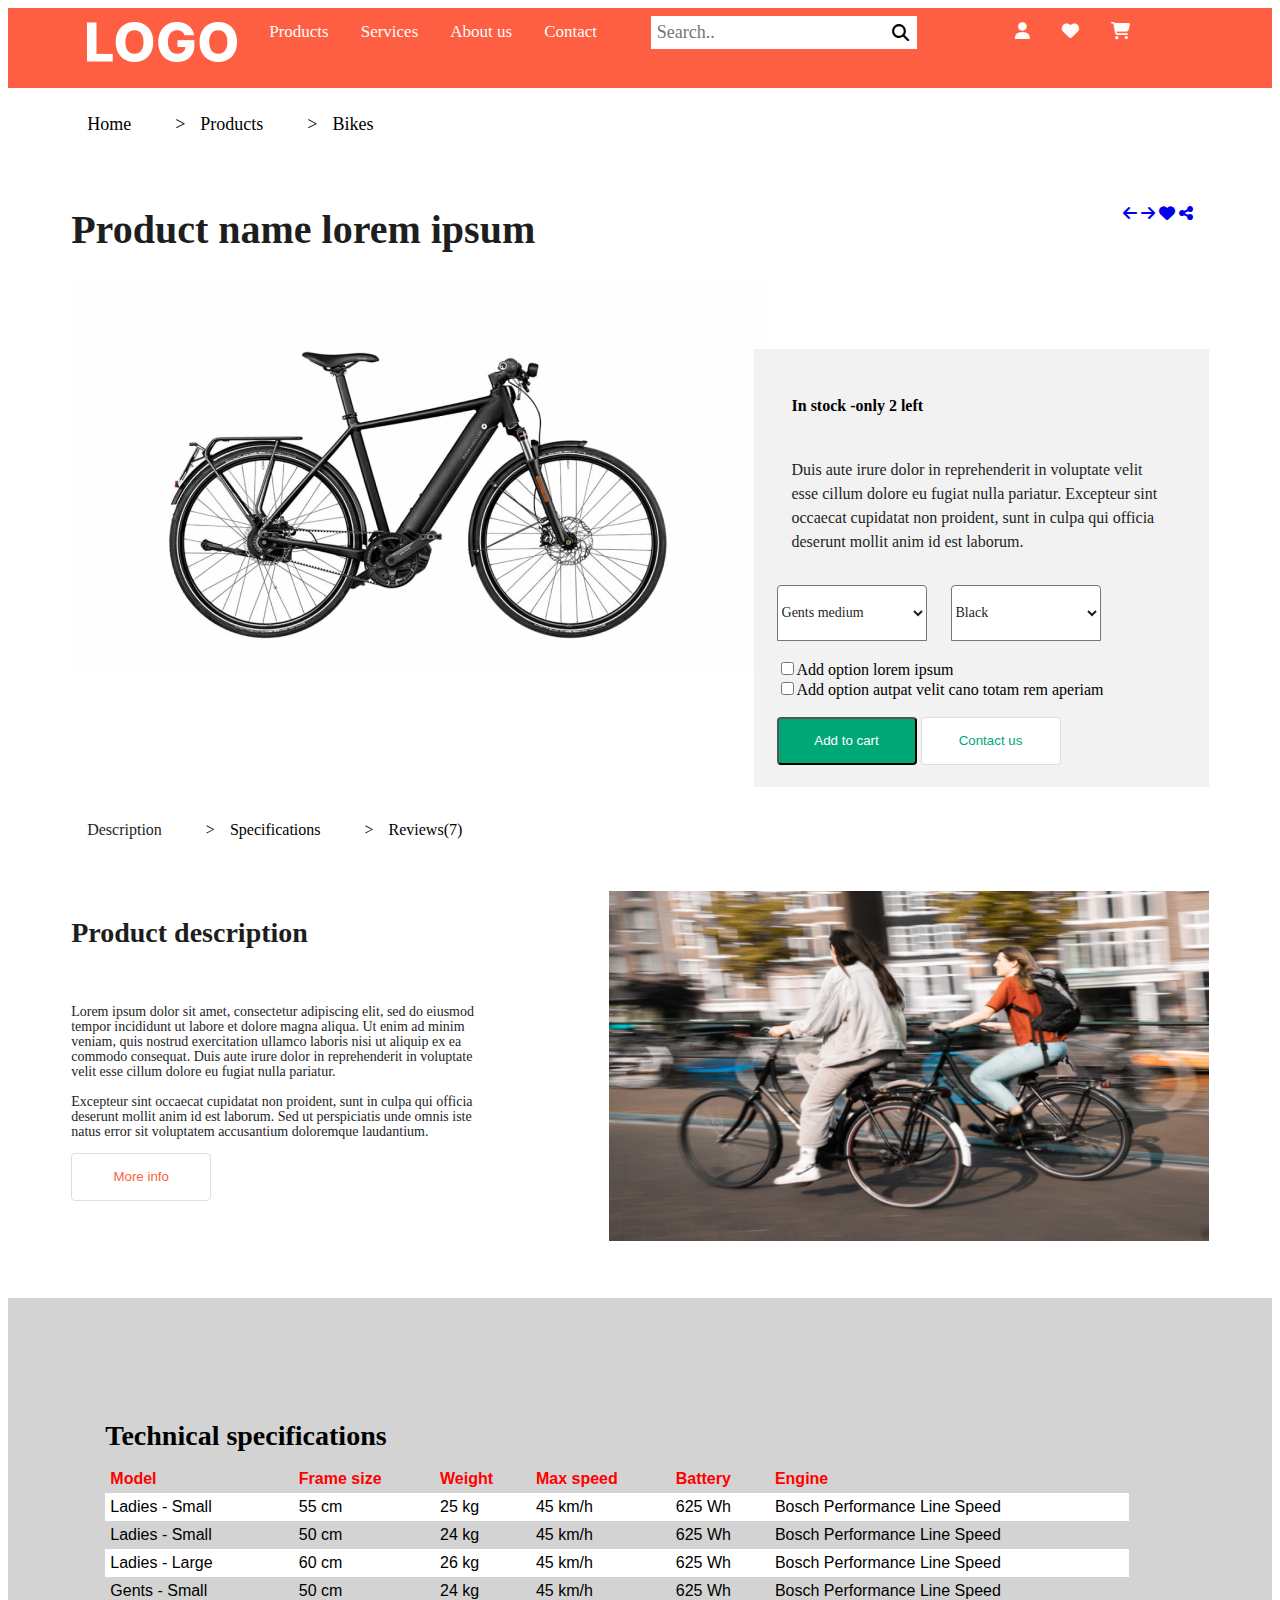
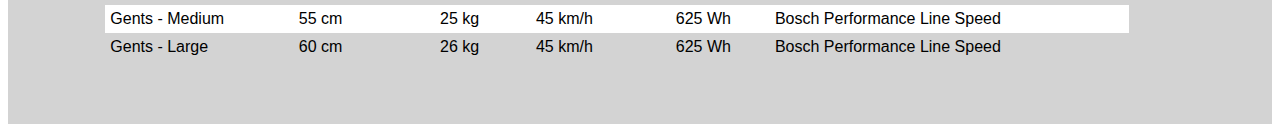
==== sass/Zadatak/stranica.html @ 8292824b "Header" ====
<html>
<head>
    <meta  name="description" content="Frontend test"></meta>
    <meta name="viewport" content="width=device-width, initial-scale=1.0">
    <title>LOGOO</title>
    <link rel = "stylesheet" href="stilizovanje.css">
    <script src="my_js.js"></script>
    <link rel="stylesheet" href="https://cdnjs.cloudflare.com/ajax/libs/font-awesome/6.3.0/css/all.min.css">
   
</head>
<body>
   
      <header>
                <div class="navmeni">
                    <a><img src="LOGO.png" alt="Logo" class="responsive"></a>
                    <a href="#home">Products</a>
                    <a href="#services">Services</a>
                    <a href="#aboutus">About us</a>
                    <a href="#contact" style="padding-right:5%;">Contact</a>

                    <div class="search-div">
                      <form action="">
                        <input type="text" placeholder="Search.." name="search">
                        <button><i class="fa fa-search"></i></button>
                      </form>
                    </div>
                    <div style="float:right;">
                    <a href="#user"><i class="fa fa-user"></i></a>
                    <a href="#heart"><i class="fa fa-heart"></i></a>
                    <a href="#cart-shoping"><i class="fa fa-cart-shopping"></i></a>
                </div>
                  </div>

        </div>

      </header>
      <div id="wrapper">
        <div class="breadcrumb" >

            <ul class="breadcrumb">
                <li id="home"><a>Home</a></li>
                <li id="prod"><a>Products</a></li>
                <li id ="bikes"><a>Bikes</a></li>
            </ul></br>
    
          </div>
        <h1 style="float:left">Product name lorem ipsum</h1>
        <div class="breadcrumb" style="float:right">

            <ul class="breadcrumb">
                <a href="#"><i class="fa-solid fa-arrow-left"></i></a>
                <a href="#"><i class="fa-solid fa-arrow-right"></i></a>
                <a href="#"><i class="fa fa-heart"></i></i></a>
                <a href="#"><i class="fa fa-share-nodes"></i></i></a>
            </ul></br>
    
          </div>
      <div id="div1">
        

        <div id="part1">
          <img src="image 1.png" alt="image1"/>


        </div>



        <div id="part2">
            <div style="padding:5%;">
            <h3>In stock -<b>only 2 left</b></h3>
            <p id="parag">Duis aute irure dolor in reprehenderit in voluptate velit esse cillum dolore eu fugiat nulla pariatur. 
              Excepteur sint occaecat cupidatat non proident, sunt in culpa qui officia deserunt mollit anim id est laborum.</p>

              <select name="model" id="model">
                <option value="medium">Gents medium</option>
             </select>
             <select name="color" id="color">
                <option value="color">Black</option>
             </select></br></br>

             
                    <input type="checkbox" id="myCheck">Add option lorem ipsum</br>
                    <input type="checkbox" id="Check">Add option autpat velit cano totam rem aperiam</br></br>
                    
                    <button type="button" id="Add">Add to cart</button>
                   
                    <button  id="popup" onclick="div_show()">Contact us </button>

                    <div id="abc">
                        
                        <div id="popupContact">
                       
                        
                        <form action="#" id="form1" method="post" name="form">
                        <img id="close" src="Zatvori.jpg" onclick ="div_hide()">
                        
                        
                        <hr>
                            <label>Contact us</label>
                        <input id="name" name="name" placeholder="Name" type="text">
                        <input id="email" name="email" placeholder="Email" type="text">
                        <textarea id="msg" name="message" placeholder="Message"></textarea>
                        <a href="javascript:%20check_empty()" id="submit">Send</a>
                        </form>
                        </div>
                        
                    </div>
        </div>
    
      </div>
</div>

      <div id="review">

        <ul class="breadcrumb">
            <li id="desc"><a>Description</a></li>
            <li id="spec"><a>Specifications</a></li>
            <li id ="rew"><a>Reviews(7)</a></li>
        </ul></br>

      </div>
        <div id="div2">
            <div id="part3">
            

            <h2>Product description</h2></br>
            
            <p id="parag2">Lorem ipsum dolor sit amet, consectetur adipiscing elit, sed do eiusmod tempor incididunt ut labore et dolore 
                magna aliqua. Ut enim ad minim veniam, quis nostrud exercitation ullamco laboris nisi ut aliquip ex ea commodo
                consequat. Duis aute irure dolor in reprehenderit in voluptate velit esse cillum dolore eu fugiat nulla pariatur.</br></br>
                Excepteur sint occaecat cupidatat non proident, sunt in culpa qui officia deserunt mollit anim id est laborum. Sed 
                ut perspiciatis unde omnis iste natus error sit voluptatem accusantium doloremque laudantium.</p></br>

                <button type="button" id="read">More info</button>

        </div>
        <div id="part4">
     <img src="maixent-viau-hQvzY0gXsdk-unsplash 1.png" alt="bicycle" style="width:600px; height:350px;" class="responsive"/></br>
        </div>

      
    </div>
</div></br></br></br>


    <footer>

<div style="padding:5%; ">
        <table>
            <caption>Technical specifications</caption>
  <tr>
    <th>Model</th>
    <th>Frame size</th>
    <th>Weight</th>
    <th>Max speed</th>
    <th>Battery</th>
    <th>Engine</th>
  </tr>
  <tr>
    <td>Ladies - Small</td>
    <td>55 cm</td>
    <td>25 kg</td>
    <td>45 km/h</td>
    <td>625 Wh</td>
    <td>Bosch Performance Line Speed</td>
  </tr>
  <tr>
    <td>Ladies - Small</td>
    <td>50 cm</td>
    <td>24 kg</td>
    <td>45 km/h</td>
    <td>625 Wh</td>
    <td>Bosch Performance Line Speed</td>
  </tr>
  <tr>
    <td>Ladies - Large</td>
    <td>60 cm</td>
    <td>26 kg</td>
    <td>45 km/h</td>
    <td>625 Wh</td>
    <td>Bosch Performance Line Speed</td>
  </tr>
  <tr>
    <td>Gents - Small</td>
    <td>50 cm</td>
    <td>24 kg</td>
    <td>45 km/h</td>
    <td>625 Wh</td>
    <td>Bosch Performance Line Speed</td>
  </tr>
  <tr>
    <td>Gents - Medium</td>
    <td>55 cm</td>
    <td>25 kg</td>
    <td>45 km/h</td>
    <td>625 Wh</td>
    <td>Bosch Performance Line Speed</td>
  </tr>
  <tr>
    <td>Gents - Large</td>
    <td>60 cm</td>
    <td>26 kg</td>
    <td>45 km/h</td>
    <td>625 Wh</td>
    <td>Bosch Performance Line Speed</td>
  </tr>
</table>
</div>
      </footer> 
  

</body>

</html>
---- sass/Zadatak/stilizovanje.css ----
#wrapper {
    margin-left: 5%;
    margin-right: 5%;
    
    height: 100%;
    background-color: #FFFFFF;
  }
 

  header {
    
   
    width: 100%;
    height: 80px;
    background: #FE5E41;
  }



 .image {
    
    float:left;
    padding-top: 30px;

    color: #FFFFFF;
 }

 .responsive {
    width:100%;
    height:auto;
 }
 

.navmeni {
    overflow: hidden;
    margin-right:10%;
    margin-left:5%;
    font-family: 'Inter';
    font-style: normal;
  }
  
  .navmeni a {
    float: left;
    display: block;
    color: rgb(255, 251, 251);
    text-align: center;
    padding: 14px 16px;
    text-decoration: none;
    font-size: 17px;
  }
  
  .navmeni a:hover {
    color: black;
  }
  
  
  .navmeni .search-div {
    float: left;
  }
  
  .navmeni input[type=text] {
    float: left;
    padding: 6px;
    margin-top: 8px;
    font-size: 18px;
    border: none;
  }
  
  .navmeni .search-div button {
    float: left;
    padding: 8px;
    margin-top: 8px;
    margin-right: 16px;
    background: white;
    font-size: 17px;
    border: none;
    cursor: pointer;
  }
  
  .navmeni .search-div button:hover {
    background: #ccc;
  }
  
  @media screen and (max-width: 600px) {
    .navmeni .search-div {
      float: none;
    }
    .navmeni a, .navmeni input[type=text], .navmeni .search-div button {
      float: none;
      display: block;
      text-align: left;
      width: 100%;
      margin: 0;
      padding: 14px;
    }
    .navmeni input[type=text] {
      border: none;  
    }
  }
   


    #user {
        position: absolute;
        width: 18px;
        height: 20px;
        left: 1170px;
        top: 49px;

        font-family: 'Font Awesome 6 Pro';
        font-style: normal;
        font-weight: 400;
        font-size: 20px;
        line-height: 20px;
        color: #FFFFFF;
      /*  float:left;*/

    }

    #heart {
        position: absolute;
        width: 20px;
        height: 20px;
        left: 1210px;
        top: 50px;

        font-family: 'Font Awesome 6 Pro';
        font-style: normal;
        font-weight: 400;
        font-size: 20px;
        line-height: 20px;
        color: #FFFFFF;
     
        
    }

    #cart-shoping {
        position: absolute;
        width: 8px;
        left: 1250px;
        top: 8.28%;
        bottom: 95.74%;

        font-family: 'Inter';
        font-style: normal;
        font-weight: 420;
        font-size: 19px;
        line-height: 18px;

        color: #FFFFFF;
       
    }

    

#part1{
    
    float:left;
    width:60%;
}
h1 {
        
        width: 556px;
        height: 48px;
        font-family: 'Poppins';
        font-style: normal;
        font-weight: 600;
        font-size: 40px;
        line-height: 48px;
        color: #1E1E1E;
   }

   #part2 {
    margin-top: 6%;
    float:right;
    width: 40%;
    background: #F2F2F2;
   }

   h3 {
    padding: 15 15 15 15px;
    font-family: 'Inter';
    font-style: normal;
    font-weight: 600;
    font-size: 16px;
    line-height: 5px;
   }

  
   #parag {
    
    padding: 5 15 15 15px;
    font-family: 'Inter';
    font-style: normal;
    font-weight: 400;
    font-size: 16px;
    line-height: 24px;
    color: #1E1E1E;
   }

   #model {
    width:150px;
    height: 56px;
    background: #FFFFFF;
    border-radius: 4px 4px 0px 0px;
    font-family: 'Inter';
    font-style: normal;
    font-weight: 400;
    font-size: 14px;
    line-height: 18px;
    color: #1E1E1E;
   }

   #color {
    width:150px;
    height: 56px;
    background: #FFFFFF;
    border-radius: 4px 4px 0px 0px;
    margin-left: 20px;
    font-family: 'Inter';
    font-style: normal;
    font-weight: 300;
    font-size: 14px;
    line-height: 18px;
    color: #1E1E1E;
   }


   input[type="checkbox"] {
    accent-color:green;
   }

   #Add {
    width: 140px;
    height: 48px;
    left: 872px;
    top: 624px;
    color: #FFFFFF;
    background: #00A878;
    border-radius: 4px;
   }

   #popup {
    width: 140px;
    height: 48px;
    left: 1120px;
    top: 624px;
    color:#00A878;
    background: #FFFFFF;
    border: 1px solid #DEDEDE;
    border-radius: 4px;
   }

   ul.breadcrumb {
    padding: 10px 16px;
    list-style: none;
    background-color: rgb(255, 255, 255);
  }

  ul.breadcrumb li {
    display: inline;
    font-size: 18px;
  }
  ul.breadcrumb li+li:before {
    padding: 15px;
    color: black;
    content: ">";
    font-family: 'Inter';
    margin-left: 25px;
    

  }

   #desc {
  
    width: 90px;
    height: 24px;
    font-family: 'Inter';
    font-style: normal;
    font-weight: 500;
    font-size: 16px;
    line-height: 24px;
    color: #1E1E1E;
  }
  #spec {
    
    width: 120px;
    height: 24px;
    left: 234px;
    top: 830px;
    font-family: 'Inter';
    font-style: normal;
    font-weight: 500;
    font-size: 16px;
    line-height: 34px;
    color: #000000;

  }

  #rew {
    
    width: 95px;
    height: 24px;
    left: 420px;
    top: 830px;
    font-family: 'Inter';
    font-style: normal;
    font-weight: 500;
    font-size: 16px;
    line-height: 34px;

    color: #000000;
  }

  #part3 {
            float:left;
            width:40%;
            
  }

  #review {
    float:left;
  }

  h2 {
    float: left;
    font-family: 'Poppins';
    font-style: normal;
    font-weight: 600;
    font-size: 28px;
    line-height: 36px;
    color: #1E1E1E;
  }

  #parag2 {
        float:left;
        width: 420px;
        font-family: 'Inter';
        font-style: normal;
        font-weight: 300;
        font-size: 14px;
        line-height: 15px;
        color: #1E1E1E;
    }

    #read {
        
        float:left;
        width: 140px;
        height: 48px;
        background: #FFFFFF;
        border: 1px solid #DEDEDE;
        border-radius: 4px;
        color: #FE5E41;
    }

    #part4 {
        
        float:right;
        
        
    }

  

    footer {
        clear:both;
        background: lightgray;
    }

   

            table {
                font-family: arial, sans-serif;
                border-collapse: collapse;
                width: 90%;
                margin-left: 3%;
                margin-top: 5%;
              }
              
              td, th {
                border:none;
                text-align:left;
                padding: 5px;
                
              }
              th {

                color:red;
              }
              
              tr:nth-child(even) {
                background-color: #ffffff;
              }

              caption {
                text-align: left;
                font-family: 'Poppins';
                font-style: normal;
                font-weight: 600;
                font-size: 28px;
                line-height: 36px;
                padding-bottom: 1%;
                color: #000000;
              }

            #div1 {
                width:100%;
                float:left;

            }

            #div2 {
                width: 100%;
                float:left;
                margin-bottom:5%;
            }

            

              
            #abc {
                width:100%;
                height:100%;
                opacity:.95;
                top:0;
                left:0;
                display:none;
                position:fixed;
                background-color:#313131;
                overflow:auto
                }

                img#close {
                 width:20px;
                height:20px;
                position:absolute;
                right:-14px;
                top:-14px;
                cursor:pointer
                }
                div#popupContact {
                position:absolute;
                left:50%;
                top:17%;
                margin-left:-202px;
                font-family:'Raleway',sans-serif
                }

                #form1 {
                max-width:300px;
                min-width:250px;
                padding:10px 50px;
                border:2px solid grey;
                border-radius:10px;
                font-family:raleway;
                background-color:#F2F2F2;
                }
                p {
                margin-top:30px
                }
                label {
                color:#000000;
                background-position: center;
                padding:20px 35px;
                font-size: 30px;
                text-align:center;
                
                }
                
               
                input[type=text] {
                width:82%;
                padding:10px;
                margin-top:30px;
                border:1px solid #ccc;
                padding-left:40px;
                font-size:16px;
                font-family:raleway
                }
                #name {
               
                background-repeat:no-repeat;
                background-position:5px 7px
                }
                #email {
               
                background-repeat:no-repeat;
                background-position:5px 7px
                }
                textarea {
               
                background-repeat:no-repeat;
                background-position:5px 7px;
                width:82%;
                height:95px;
                padding:10px;
                resize:none;
                margin-top:30px;
                border:1px solid #ccc;
                padding-left:40px;
                font-size:16px;
                font-family:raleway;
                margin-bottom:30px
                }
                #submit {
                text-decoration:none;
                width:100%;
                text-align:center;
                display:block;
                background-color:#FFBC00;
                color:#fff;
                border:1px solid #FFCB00;
                padding:10px 0;
                font-size:20px;
                cursor:pointer;
                border-radius:5px
                }
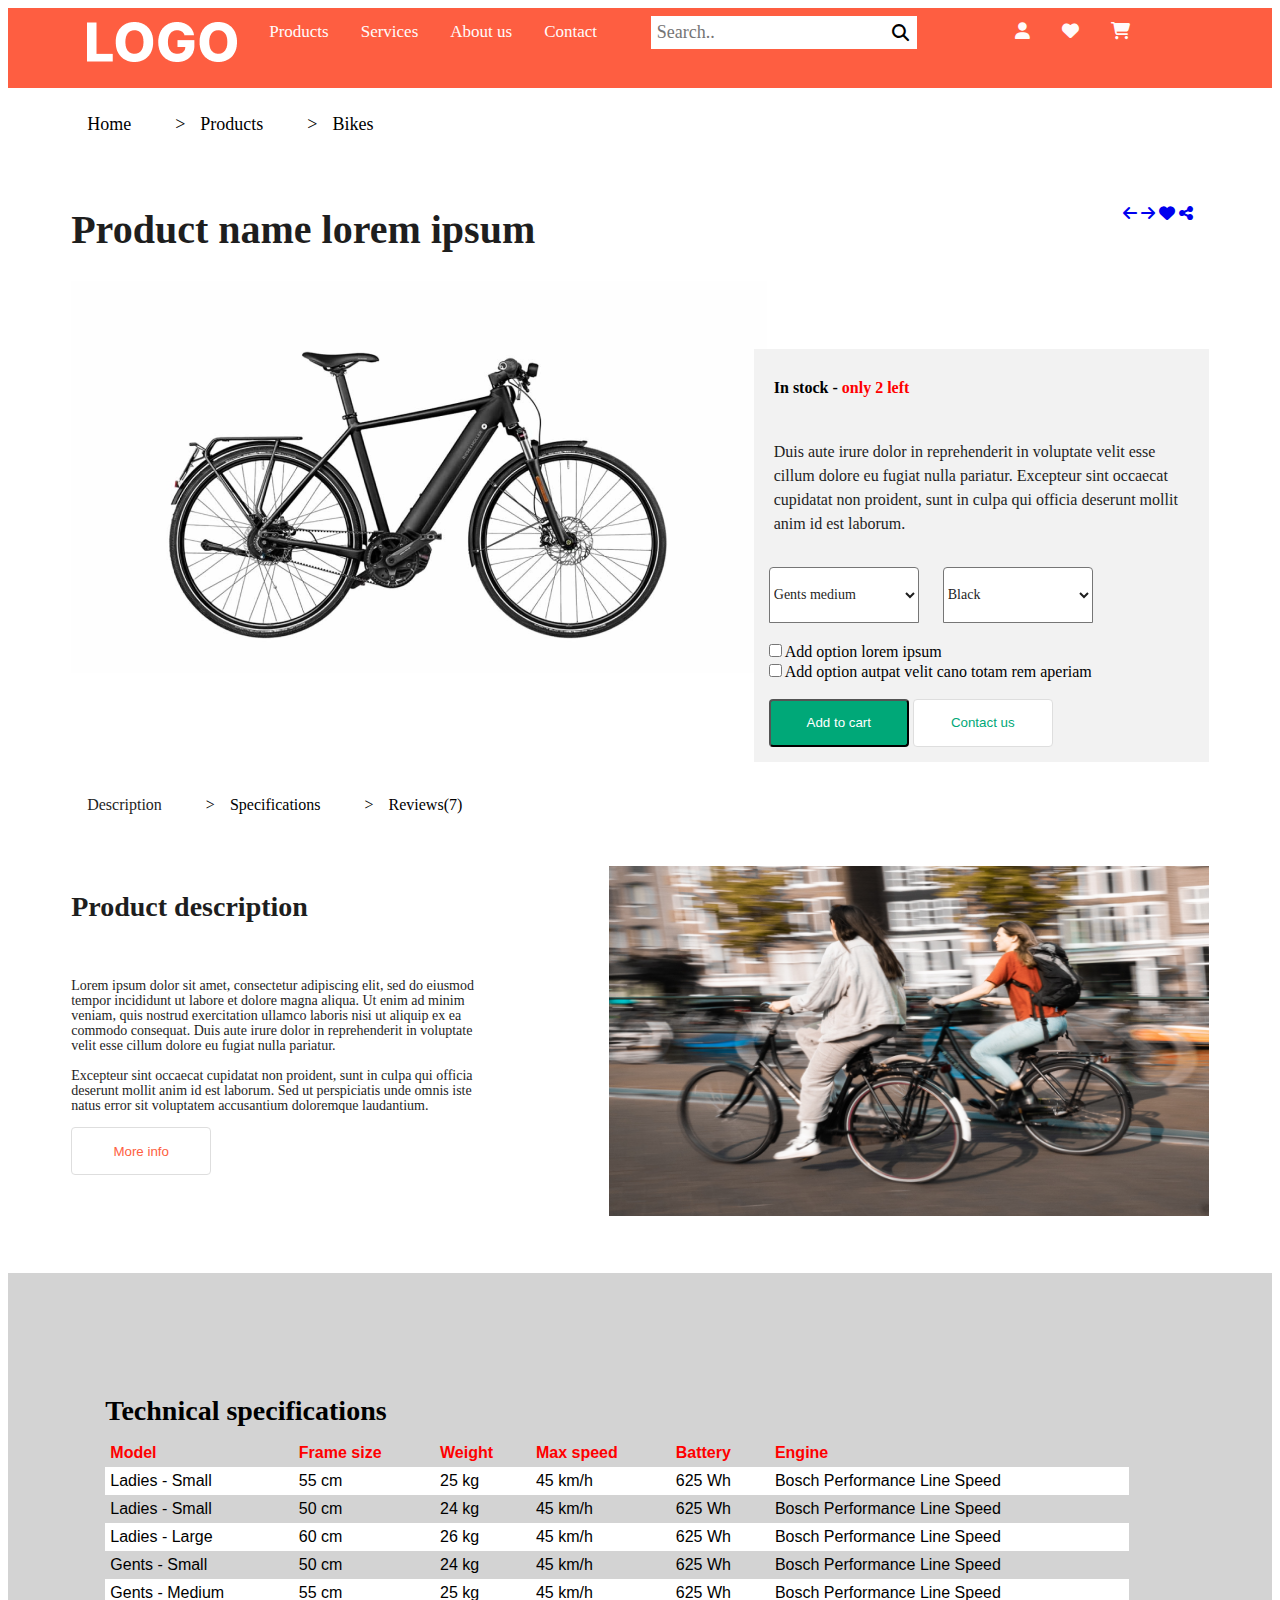
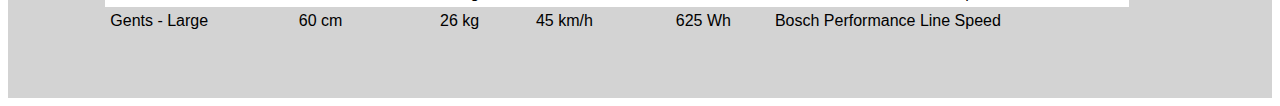
==== commit 9ce7473b: "Stilizovanje" ====
--- a/sass/Zadatak/stranica.html
+++ b/sass/Zadatak/stranica.html
@@ -67,8 +67,8 @@
 
 
         <div id="part2">
-            <div style="padding:5%;">
-            <h3>In stock -<b>only 2 left</b></h3>
+            <div style="padding:5px;">
+            <h3>In stock - <b>only 2 left</b></h3>
             <p id="parag">Duis aute irure dolor in reprehenderit in voluptate velit esse cillum dolore eu fugiat nulla pariatur. 
               Excepteur sint occaecat cupidatat non proident, sunt in culpa qui officia deserunt mollit anim id est laborum.</p>
 
--- a/sass/Zadatak/stilizovanje.css
+++ b/sass/Zadatak/stilizovanje.css
@@ -177,6 +177,11 @@
     background: #F2F2F2;
    }
 
+
+   b {
+      color:red;
+   }
+  
    h3 {
     padding: 15 15 15 15px;
     font-family: 'Inter';
@@ -209,6 +214,7 @@
     font-size: 14px;
     line-height: 18px;
     color: #1E1E1E;
+    margin-left: 10px;
    }
 
    #color {
@@ -228,6 +234,7 @@
 
    input[type="checkbox"] {
     accent-color:green;
+    margin-left: 10px;
    }
 
    #Add {
@@ -238,6 +245,8 @@
     color: #FFFFFF;
     background: #00A878;
     border-radius: 4px;
+    margin-left: 10px;
+    margin-bottom: 10px;
    }
 
    #popup {
